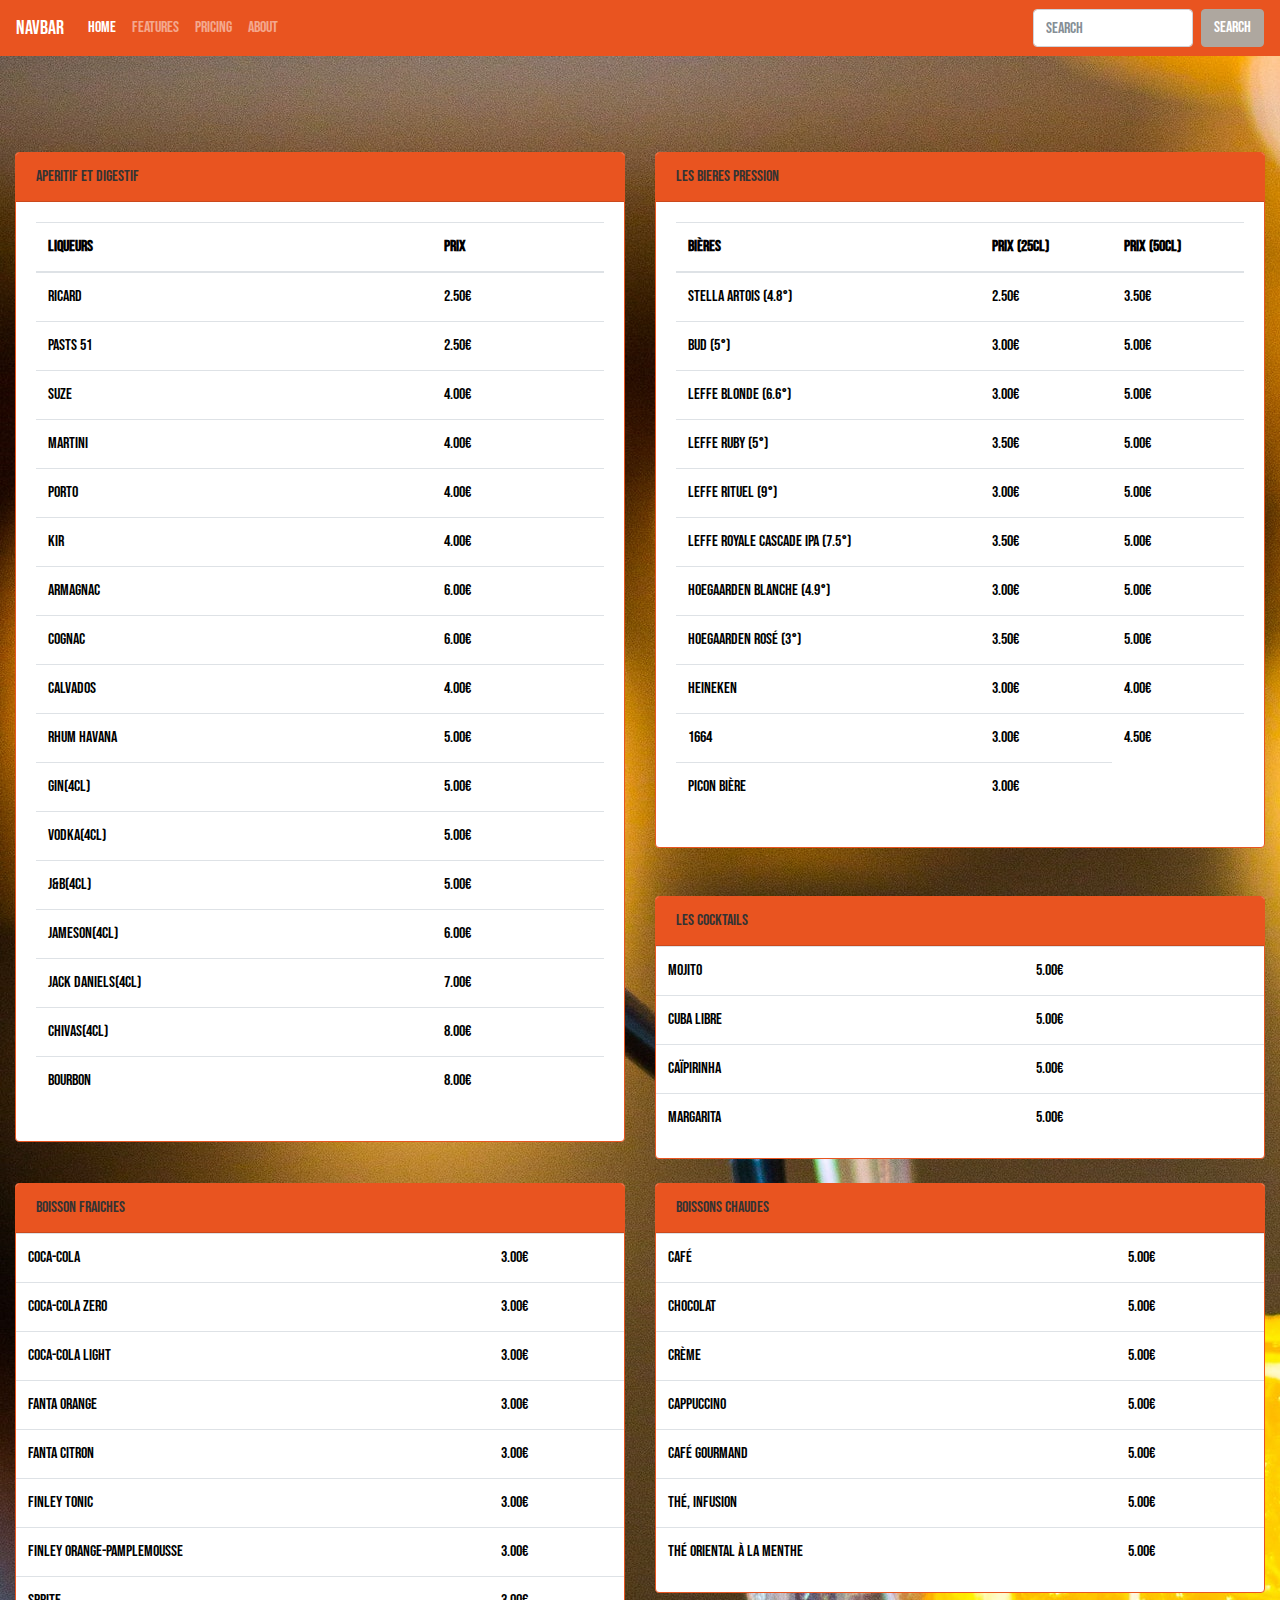
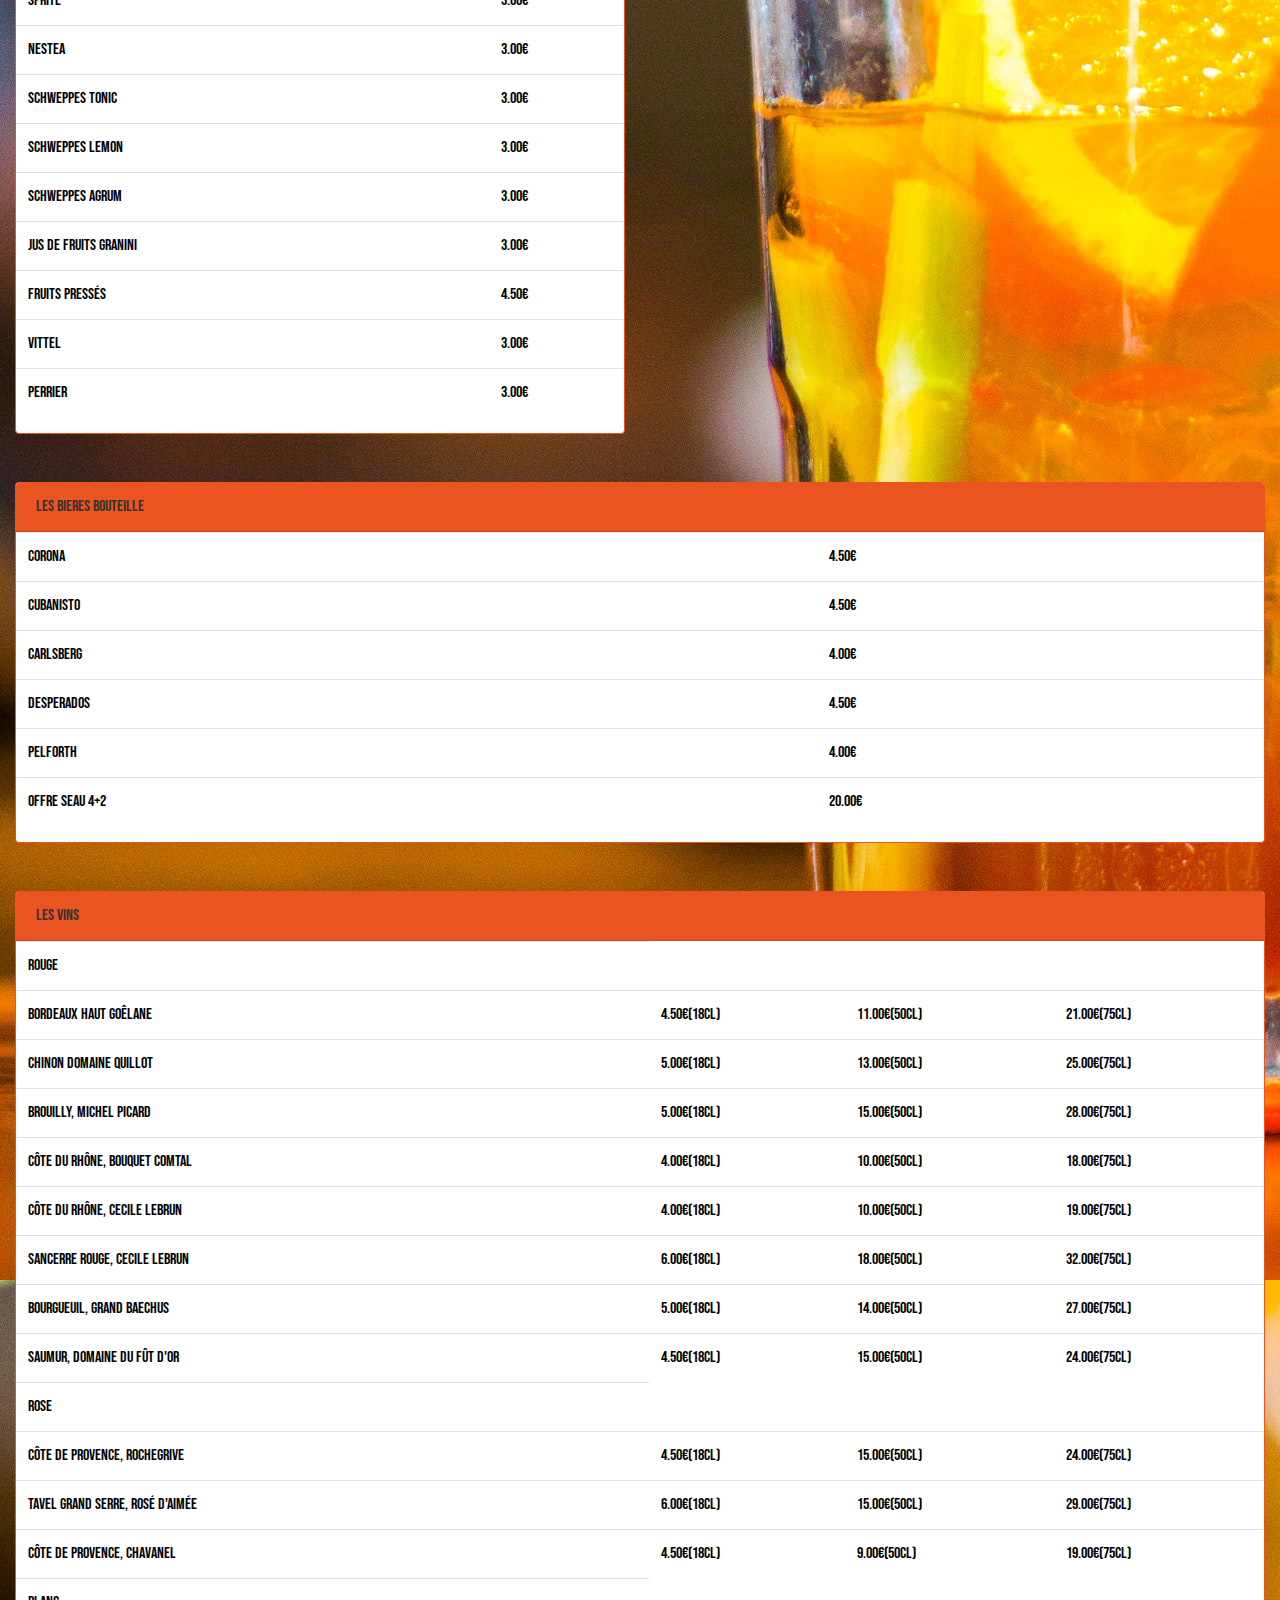
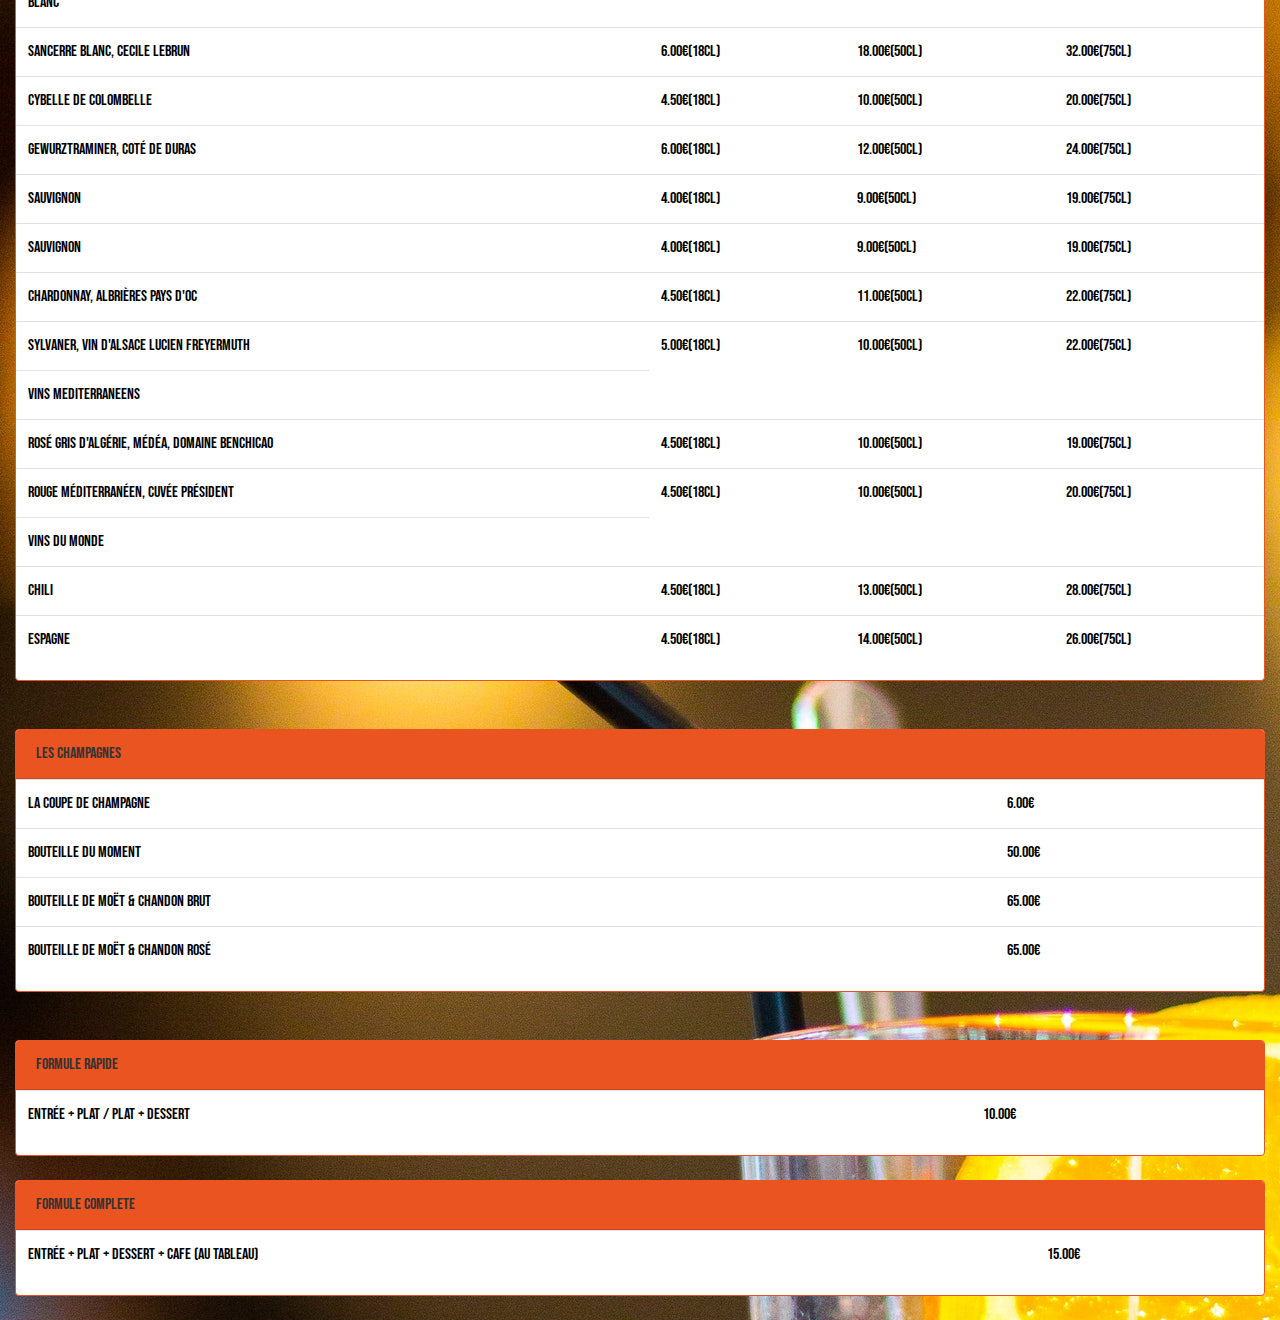
==== roidumarche-1/carte/index.html @ d78ceb8d "roidumarche" ====
<!DOCTYPE html>
<html>
<head>
	<meta charset="utf-8">


	<link rel="stylesheet" type="text/css"href="css/bootstrap.css">
	<link href="https://fonts.googleapis.com/css?family=Bebas+Neue&display=swap" rel="stylesheet">
	<title>Carte</title>
</head>

<body>

	<nav class="navbar navbar-expand-lg navbar-dark bg-primary">
		<a class="navbar-brand" href="#">Navbar</a>
		<button class="navbar-toggler" type="button" data-toggle="collapse" data-target="#navbarColor01" aria-controls="navbarColor01" aria-expanded="false" aria-label="Toggle navigation">
			<span class="navbar-toggler-icon"></span>
		</button>

		<div class="collapse navbar-collapse" id="navbarColor01">
			<ul class="navbar-nav mr-auto">
				<li class="nav-item active">
					<a class="nav-link" href="#">Home <span class="sr-only">(current)</span></a>
				</li>
				<li class="nav-item">
					<a class="nav-link" href="#">Features</a>
				</li>
				<li class="nav-item">
					<a class="nav-link" href="#">Pricing</a>
				</li>
				<li class="nav-item">
					<a class="nav-link" href="#">About</a>
				</li>
			</ul>
			<form class="form-inline my-2 my-lg-0">
				<input class="form-control mr-sm-2" type="text" placeholder="Search">
				<button class="btn btn-secondary my-2 my-sm-0" type="submit">Search</button>
			</form>
		</div>
	</nav>
	<div class="container-fluid">
		<br>
		<br>
		<br>
		<br>
		<!--première collone-->
		<section class="row">
			<div class="  col-md-11.5 col-lg-6 col-12">
				<div class="card border-primary">
					<div class="card-header">APERITIF ET DIGESTIF</div>
					<div class="card-body" id="liqueurs">

						<table class="table table-hover" >
							<thead>
								<tr>
									<th scope="col">Liqueurs</th>
									<th scope="col">Prix</th>
								</tr>
							</thead>
							<tbody>  
								<tr>
									<td>Ricard</td>
									<td>2.50€</td>
								</tr>
								<tr>
									<td>Pasts 51</td>
									<td>2.50€</td>
								</tr>
								<tr>
									<td>Suze</td>
									<td>4.00€</td>
								</tr>
								<tr>
									<td>Martini</td>
									<td>4.00€</td>
								</tr>
								<tr>
									<td>Porto</td>
									<td>4.00€</td>
								</tr>
								<tr>
									<td>Kir</td>
									<td>4.00€</td>
								</tr>
								<tr>
									<td>Armagnac</td>
									<td>6.00€</td>
								</tr>
								<tr>
									<td>Cognac</td>
									<td>6.00€</td>
								</tr>
								<tr>
									<td>calvados</td>
									<td>4.00€</td>
								</tr>
								<tr>
									<td>Rhum Havana</td>
									<td>5.00€</td>
								</tr>
								<tr>
									<td>Gin(4cl)</td>
									<td>5.00€</td>
								</tr>
								<tr>
									<td>Vodka(4cl)</td>
									<td>5.00€</td>
								</tr>
								<tr>
									<td>J&B(4cl)</td>
									<td>5.00€</td>
								</tr>
								<tr>
									<td>Jameson(4cl)</td>
									<td>6.00€</td>
								</tr>
								<tr>
									<td>Jack daniels(4cl)</td>
									<td>7.00€</td>
								</tr>
								<tr>
									<td>Chivas(4cl)</td>
									<td>8.00€</td>
								</tr>
								<tr>
									<td>Bourbon</td>
									<td>8.00€</td>
								</tr>
							</tbody>
						</table>
					</div>
				</div>
			</div>
			<br>
			<br>
			<br>
			<!--deuxieme collone-->
			<div class=" col-lg-6 col-md-11.5 col-12" >
				<div class="card border-primary">
					<div class="card-header">LES BIERES PRESSION</div>
					<div class="card-body">

						<table class="table table-hover">
							<thead>
								<tr>
									<th scope="col">Bières</th>
									<th scope="col">Prix (25cl)</th>
									<th scope="col">Prix (50cl)</th>
								</tr>
							</thead>
							<tbody>

								<tr>
									<td>Stella Artois (4.8°)</td>
									<td>2.50€</td>
									<td>3.50€</td>
								</tr>
								<tr>
									<td>Bud (5°)</td>
									<td>3.00€</td>
									<td>5.00€</td>
								</tr>
								<tr>
									<td>Leffe Blonde (6.6°)</td>
									<td>3.00€</td>
									<td>5.00€</td>
								</tr>
								<tr>
									<td>Leffe Ruby (5°)</td>
									<td>3.50€</td>
									<td>5.00€</td>
								</tr>
								<tr>
									<td>Leffe Rituel (9°)</td>
									<td>3.00€</td>
									<td>5.00€</td>
								</tr>
								<tr>
									<td>Leffe Royale Cascade IPA (7.5°)</td>
									<td>3.50€</td>
									<td>5.00€</td>
								</tr>
								<tr>
									<td>Hoegaarden Blanche (4.9°)</td>
									<td>3.00€</td>
									<td>5.00€</td>
								</tr>
								<tr>
									<td>Hoegaarden Rosé (3°)</td>
									<td>3.50€</td>
									<td>5.00€</td>
								</tr>
								<tr>
									<td>Heineken</td>
									<td>3.00€</td>
									<td>4.00€</td>
								</tr>
								<tr>
									<td>1664</td>
									<td>3.00€</td>
									<td>4.50€</td>
								</tr>
								<tr>
									<td>Picon Bière</td>
									<td>3.00€</td>
								</tr>
							</tbody>
						</table>

					</div>
				</div>
				<br>
				<br>
				<!-- troisième colonne -->
				<div class="card border-primary" >
					<div class="card-header">LES COCKTAILS</div>
					<table class="table table-hover">
						<tbody>

							<tr>
								<td>Mojito</td>
								<td>5.00€</td>
							</tr>
							<tr>
								<td>Cuba Libre</td>
								<td>5.00€</td>
							</tr>
							<tr>
								<td>Caïpirinha</td>
								<td>5.00€</td>
							</tr>
							<tr>
								<td>Margarita</td>
								<td>5.00€</td>
							</tr>
						</div>
					</table>
				</section>
				<br>
				<!-- quatrième colonne -->
				<section class="row">
					<div class=" col-lg-6 col-md-11.5 col-12">
						<div class="card border-primary">
							<div class="card-header">BOISSON FRAICHES</div>
							<table class="table table-hover">
								<tbody>
									<tr>
										<td>Coca-Cola</td>
										<td>3.00€</td>
									</tr>
									<tr>
										<td>Coca-Cola Zero</td>
										<td>3.00€</td>
									</tr>
									<tr>
										<td>Coca-Cola Light</td>
										<td>3.00€</td>
									</tr>
									<tr>
										<td>Fanta Orange</td>
										<td>3.00€</td>
									</tr>
									<tr>
										<td>Fanta Citron</td>
										<td>3.00€</td>
									</tr>
									<tr>
										<td>Finley Tonic</td>
										<td>3.00€</td>
									</tr>
									<tr>
										<td>Finley Orange-Pamplemousse</td>
										<td>3.00€</td>
									</tr>
									<tr>
										<td>Sprite</td>
										<td>3.00€</td>
									</tr>
									<tr>
										<td>Nestea</td>
										<td>3.00€</td>
									</tr>
									<tr>
										<td>Schweppes Tonic</td>
										<td>3.00€</td>
									</tr>
									<tr>
										<td>Schweppes Lemon</td>
										<td>3.00€</td>
									</tr>
									<tr>
										<td>Schweppes Agrum</td>
										<td>3.00€</td>
									</tr>
									<tr>
										<td>Jus de fruits Granini</td>
										<td>3.00€</td>
									</tr>
									<tr>
										<td>Fruits Pressés</td>
										<td>4.50€</td>
									</tr>
									<tr>
										<td>Vittel</td>
										<td>3.00€</td>
									</tr>
									<tr>
										<td>Perrier</td>
										<td>3.00€</td>
									</tr>

								</tbody>
							</table>
						</div>
						<br>
						<br>
					</div>
					<!-- cinquième colonne -->
					<div class=" col-lg-6 col-md-11.5 col-12" >
						<div class="card border-primary">
							<div class="card-header">BOISSONS CHAUDES</div>

							<table class="table table-hover">
								<tbody>
									<tr>
										<td>Café</td>
										<td>5.00€</td>
									</tr>
									<tr>
										<td>Chocolat</td>
										<td>5.00€</td>
									</tr>
									<tr>
										<td>Crème</td>
										<td>5.00€</td>
									</tr>
									<tr>
										<td>Cappuccino</td>
										<td>5.00€</td>
									</tr>
									<tr>
										<td>Café gourmand</td>
										<td>5.00€</td>
									</tr>
									<tr>
										<td>Thé, Infusion</td>
										<td>5.00€</td>
									</tr>
									<tr>
										<td>Thé Oriental à la menthe</td>
										<td>5.00€</td>
									</tr>
								</tbody>
							</table>
						</div> 
					</div>
											
				</section>
                    <!-- sixième  colonne -->
                    <section class="row">
                    	<div class=" col-lg-12 col-md-11.5 col-12">
                            <div class="card border-primary" >
							<div class="card-header">LES BIERES BOUTEILLE</div>
							<table class="table table-hover">
								<tbody>

									<tr>
										<td>Corona </td>
										<td>4.50€</td>
									</tr>
									<tr>
										<td>Cubanisto</td>
										<td>4.50€</td>
									</tr>
									<tr>
										<td>Carlsberg</td>
										<td>4.00€</td>
									</tr>
									<tr>
										<td>Desperados</td>
										<td>4.50€</td>
									</tr>
									<tr>
										<td>Pelforth</td>
										<td>4.00€</td>
									</tr>
									<tr>
										<td>OFFRE SEAU 4+2</td>
										<td>20.00€</td>
									</tr>

								</table>
							</div>
							<br>
							<br>
							<div class=" col-lg-12 col-md-11.5 col-12" >
								</div>
								<div class="card border-primary" >
										<div class="card-header">LES VINS</div>
										<table class="table table-hover " width="100%">
											<tbody>

												<tr>
													<td>ROUGE</td>
												</tr>
												<tr>
													<td>Bordeaux Haut Goêlane</td>
													<td>4.50€(18cl)</td>
													<td>11.00€(50cl)</td>
													<td>21.00€(75cl)</td>
												</tr>
												<tr>
													<td>Chinon Domaine Quillot</td>
													<td>5.00€(18cl)</td>
													<td>13.00€(50cl)</td>
													<td>25.00€(75cl)</td>
												</tr>
												<tr>
													<td>Brouilly, Michel Picard</td>
													<td>5.00€(18cl)</td>
													<td>15.00€(50cl)</td>
													<td>28.00€(75cl)</td>
												</tr>
												<tr>
													<td>Côte du Rhône, Bouquet Comtal</td>
													<td>4.00€(18cl)</td>
													<td>10.00€(50cl)</td>
													<td>18.00€(75cl)</td>
												</tr>
												<tr>

													<td>Côte du Rhône, Cecile Lebrun</td>
													<td>4.00€(18cl)</td>
													<td>10.00€(50cl)</td>
													<td>19.00€(75cl)</td>
												</tr>
												<tr>
													<td>Sancerre rouge, Cecile Lebrun</td>
													<td>6.00€(18cl)</td>
													<td>18.00€(50cl)</td>
													<td>32.00€(75cl)</td>
												</tr>
												<tr>
													<td>Bourgueuil, Grand Baechus</td>
													<td>5.00€(18cl)</td>
													<td>14.00€(50cl)</td>
													<td>27.00€(75cl)</td>
												</tr>
												<tr>
													<td>Saumur, Domaine du fût d'or</td>
													<td>4.50€(18cl)</td>
													<td>15.00€(50cl)</td>
													<td>24.00€(75cl)</td>
												</tr>
												<tr>
													<td>ROSE</td>
												</tr>
												<tr>
													<td>Côte de Provence, Rochegrive</td>
													<td>4.50€(18cl)</td>
													<td>15.00€(50cl)</td>
													<td>24.00€(75cl)</td>
												</tr>
												<tr>
													<td>Tavel Grand Serre, Rosé d'aimée</td>
													<td>6.00€(18cl)</td>
													<td>15.00€(50cl)</td>
													<td>29.00€(75cl)</td>

												</tr>
												<tr>
													<td>Côte de Provence, Chavanel</td>
													<td>4.50€(18cl)</td>
													<td>9.00€(50cl)</td>
													<td>19.00€(75cl)</td>
												</tr>
												<tr>
													<td>BLANC</td>
												</tr>
												<tr>
													<td>Sancerre blanc, Cecile Lebrun</td>
													<td>6.00€(18cl)</td>
													<td>18.00€(50cl)</td>
													<td>32.00€(75cl)</td>
												</tr>
												<tr>
													<td>Cybelle de Colombelle</td>
													<td>4.50€(18cl)</td>
													<td>10.00€(50cl)</td>
													<td>20.00€(75cl)</td>
												</tr>
												<tr>
													<td>Gewurztraminer, Coté de Duras</td>
													<td>6.00€(18cl)</td>
													<td>12.00€(50cl)</td>
													<td>24.00€(75cl)</td>
												</tr>
												<tr>
													<td>Sauvignon</td>
													<td>4.00€(18cl)</td>
													<td>9.00€(50cl)</td>
													<td>19.00€(75cl)</td>

												</tr>
												<tr>
													<td>Sauvignon</td>
													<td>4.00€(18cl)</td>
													<td>9.00€(50cl)</td>
													<td>19.00€(75cl)</td>

												</tr>
												<tr>
													<td>Chardonnay, Albrières Pays d'OC</td>
													<td>4.50€(18cl)</td>
													<td>11.00€(50cl)</td>
													<td>22.00€(75cl)</td>

												</tr>
												<tr>
													<td>Sylvaner, Vin d'Alsace Lucien Freyermuth</td>
													<td>5.00€(18cl)</td>
													<td>10.00€(50cl)</td>
													<td>22.00€(75cl)</td>
												</tr>
												<tr>
													<td>VINS MEDITERRANEENS</td>

												</tr>
												<tr>
													<td>Rosé gris d'Algérie, Médéa, Domaine Benchicao</td>
													<td>4.50€(18cl)</td>
													<td>10.00€(50cl)</td>
													<td>19.00€(75cl)</td>
												</tr>
												<tr>
													<td>Rouge Méditerranéen, Cuvée Président</td>
													<td>4.50€(18cl)</td>
													<td>10.00€(50cl)</td>
													<td>20.00€(75cl)</td>
												</tr>
												<tr>
													<td>VINS DU MONDE</td>
												</tr>
												<tr>
													<td>Chili</td>
													<td>4.50€(18cl)</td>
													<td>13.00€(50cl)</td>
													<td>28.00€(75cl)</td>
												</tr>
												<tr>
													<td>Espagne</td>
													<td>4.50€(18cl)</td>
													<td>14.00€(50cl)</td>
													<td>26.00€(75cl)</td>
												</tr>

											</table>
										</div>
										<br>
										<br>
                    </section>
									<!-- septième colonne -->
									<section class="row">
										<div class=" col-lg-12 col-md-11.5 col-12">
										<div class="card border-primary" >
											<div class="card-header">LES CHAMPAGNES</div>
											<table class="table table-hover">
												<tbody>

													<tr>
														<td>La coupe de champagne</td>
														<td>6.00€</td>
													</tr>
													<tr>
														<td>Bouteille du moment</td>
														<td>50.00€</td>
													</tr>
													<tr>
														<td>Bouteille de Moët & Chandon brut</td>
														<td>65.00€</td>
													</tr>
													<tr>
														<td>Bouteille de Moët & Chandon rosé</td>
														<td>65.00€</td>
													</tr>
												</table>
											</div>
											<br>
											<br>
									</section>
											<!-- huitième colonne -->
											<section class="row">
												<div class=" col-lg-12 col-md-11.5 col-12" >
													<div class="card border-primary">
														<div class="card-header">FORMULE RAPIDE</div>
														<table class="table table-hover" width="100%">
															<tbody>
																<tr>
																	<td>Entrée + Plat / Plat + Dessert</td>
																	<td>10.00€</td>
																</tr>
															</tbody>
														</table>
													</div>
													<br>
												</div>
											</section>
											<section class="row" id="formules">
												<div class=" col-lg-12 col-md-11.5 col-12"width="100%" >
													<div class="card border-primary" width="100%">
														<div class="card-header">FORMULE COMPLETE</div>
														<table class="table table-hover" width="100%">
															<tbody>
																<tr>
																	<td>Entrée + Plat + Dessert + CAFE (Au Tableau)</td>
																	<td>15.00€</td>
																</tr>
															</tbody>
														</table>
													</div>
													<br>
												</div>


												</html>
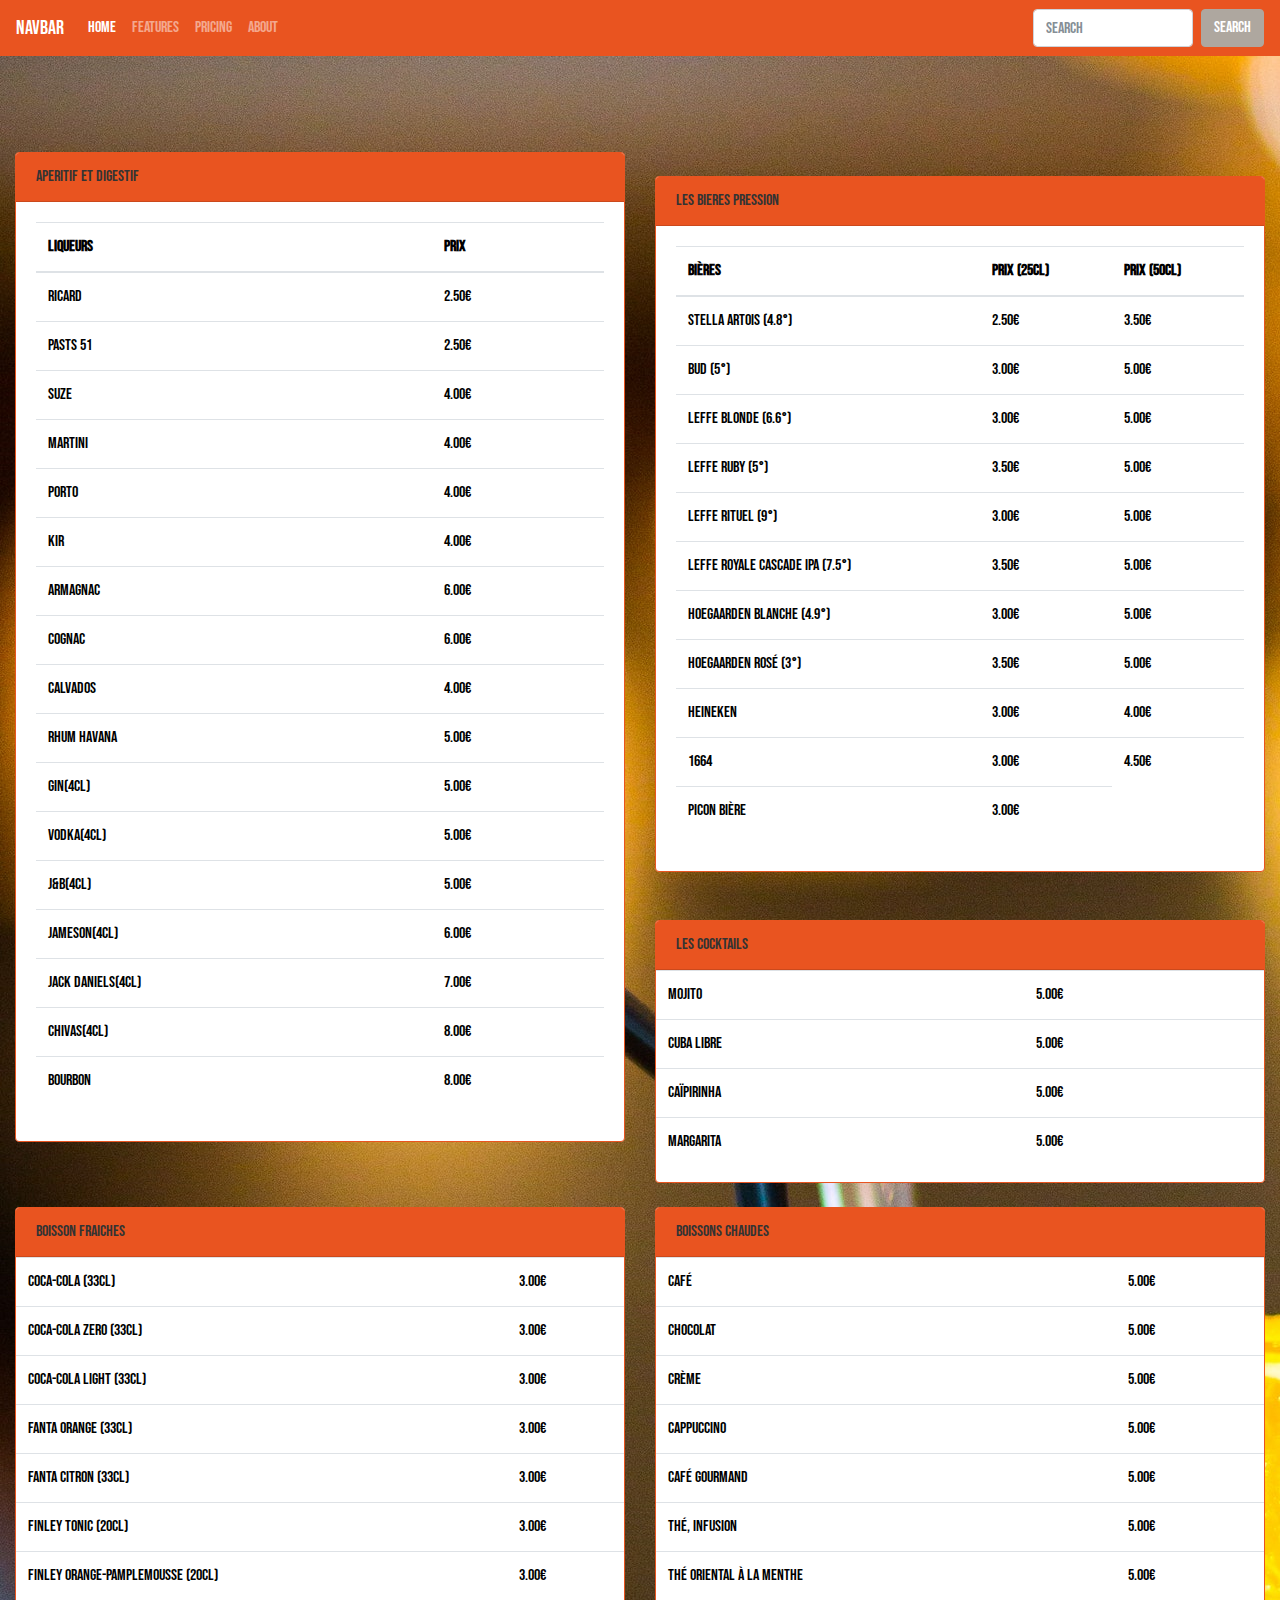
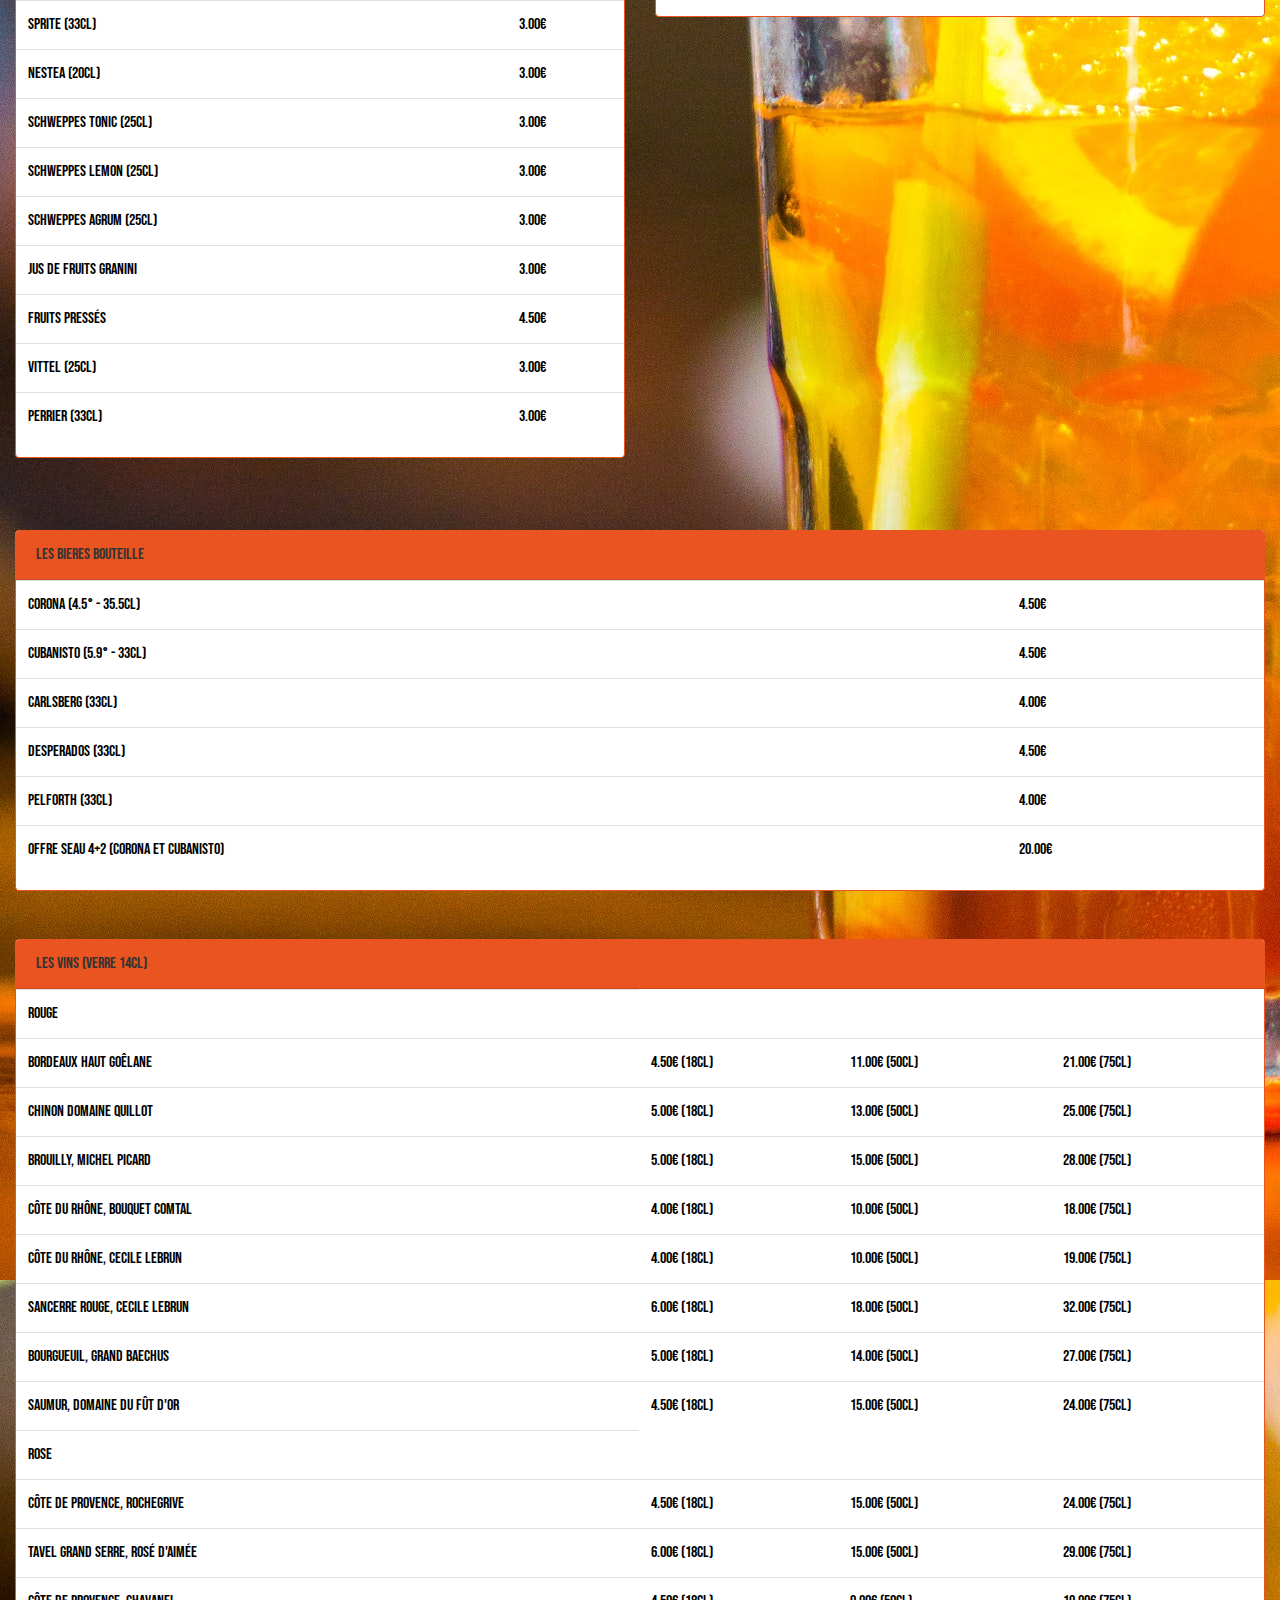
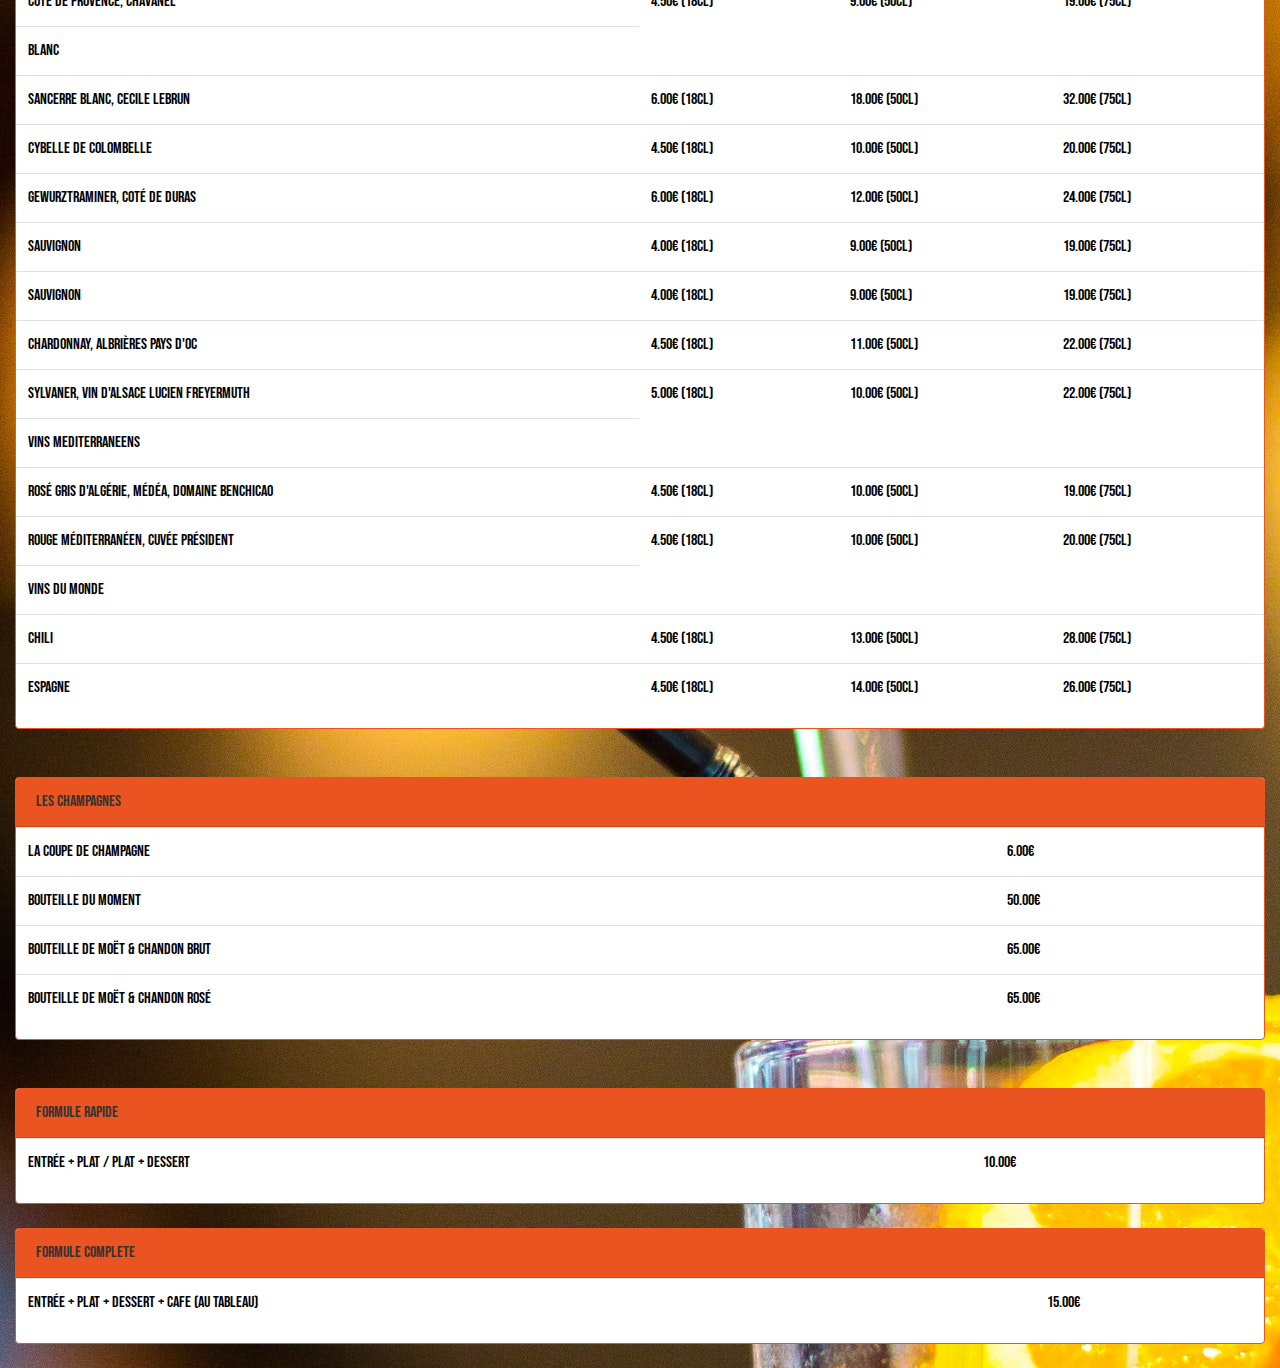
==== commit 099936b2: "ISSUE-#3 Rajout des (cl) et des espaces dans le responsive" ====
--- a/roidumarche-1/carte/index.html
+++ b/roidumarche-1/carte/index.html
@@ -132,10 +132,9 @@
 				</div>
 			</div>
 			<br>
-			<br>
-			<br>
 			<!--deuxieme collone-->
 			<div class=" col-lg-6 col-md-11.5 col-12" >
+				<br>
 				<div class="card border-primary">
 					<div class="card-header">LES BIERES PRESSION</div>
 					<div class="card-body">
@@ -245,51 +244,51 @@
 							<table class="table table-hover">
 								<tbody>
 									<tr>
-										<td>Coca-Cola</td>
-										<td>3.00€</td>
-									</tr>
-									<tr>
-										<td>Coca-Cola Zero</td>
-										<td>3.00€</td>
-									</tr>
-									<tr>
-										<td>Coca-Cola Light</td>
-										<td>3.00€</td>
-									</tr>
-									<tr>
-										<td>Fanta Orange</td>
-										<td>3.00€</td>
-									</tr>
-									<tr>
-										<td>Fanta Citron</td>
-										<td>3.00€</td>
-									</tr>
-									<tr>
-										<td>Finley Tonic</td>
-										<td>3.00€</td>
-									</tr>
-									<tr>
-										<td>Finley Orange-Pamplemousse</td>
-										<td>3.00€</td>
-									</tr>
-									<tr>
-										<td>Sprite</td>
-										<td>3.00€</td>
-									</tr>
-									<tr>
-										<td>Nestea</td>
-										<td>3.00€</td>
-									</tr>
-									<tr>
-										<td>Schweppes Tonic</td>
-										<td>3.00€</td>
-									</tr>
-									<tr>
-										<td>Schweppes Lemon</td>
-										<td>3.00€</td>
-									</tr>
-									<tr>
-										<td>Schweppes Agrum</td>
+										<td>Coca-Cola (33cl)</td>
+										<td>3.00€</td>
+									</tr>
+									<tr>
+										<td>Coca-Cola Zero (33cl)</td>
+										<td>3.00€</td>
+									</tr>
+									<tr>
+										<td>Coca-Cola Light (33cl)</td>
+										<td>3.00€</td>
+									</tr>
+									<tr>
+										<td>Fanta Orange (33cl)</td>
+										<td>3.00€</td>
+									</tr>
+									<tr>
+										<td>Fanta Citron (33cl)</td>
+										<td>3.00€</td>
+									</tr>
+									<tr>
+										<td>Finley Tonic (20cl)</td>
+										<td>3.00€</td>
+									</tr>
+									<tr>
+										<td>Finley Orange-Pamplemousse (20cl)</td>
+										<td>3.00€</td>
+									</tr>
+									<tr>
+										<td>Sprite (33cl)</td>
+										<td>3.00€</td>
+									</tr>
+									<tr>
+										<td>Nestea (20cl)</td>
+										<td>3.00€</td>
+									</tr>
+									<tr>
+										<td>Schweppes Tonic (25cl)</td>
+										<td>3.00€</td>
+									</tr>
+									<tr>
+										<td>Schweppes Lemon (25cl)</td>
+										<td>3.00€</td>
+									</tr>
+									<tr>
+										<td>Schweppes Agrum (25cl)</td>
 										<td>3.00€</td>
 									</tr>
 									<tr>
@@ -301,11 +300,11 @@
 										<td>4.50€</td>
 									</tr>
 									<tr>
-										<td>Vittel</td>
-										<td>3.00€</td>
-									</tr>
-									<tr>
-										<td>Perrier</td>
+										<td>Vittel (25cl)</td>
+										<td>3.00€</td>
+									</tr>
+									<tr>
+										<td>Perrier (33cl)</td>
 										<td>3.00€</td>
 									</tr>
 
@@ -315,6 +314,7 @@
 						<br>
 						<br>
 					</div>
+					<br>
 					<!-- cinquième colonne -->
 					<div class=" col-lg-6 col-md-11.5 col-12" >
 						<div class="card border-primary">
@@ -356,6 +356,7 @@
 					</div>
 											
 				</section>
+				<br>
                     <!-- sixième  colonne -->
                     <section class="row">
                     	<div class=" col-lg-12 col-md-11.5 col-12">
@@ -365,27 +366,27 @@
 								<tbody>
 
 									<tr>
-										<td>Corona </td>
+										<td>Corona (4.5° - 35.5cl)</td>
 										<td>4.50€</td>
 									</tr>
 									<tr>
-										<td>Cubanisto</td>
+										<td>Cubanisto (5.9° - 33cl)</td>
 										<td>4.50€</td>
 									</tr>
 									<tr>
-										<td>Carlsberg</td>
+										<td>Carlsberg (33cl)</td>
 										<td>4.00€</td>
 									</tr>
 									<tr>
-										<td>Desperados</td>
+										<td>Desperados (33cl)</td>
 										<td>4.50€</td>
 									</tr>
 									<tr>
-										<td>Pelforth</td>
+										<td>Pelforth (33cl)</td>
 										<td>4.00€</td>
 									</tr>
 									<tr>
-										<td>OFFRE SEAU 4+2</td>
+										<td>OFFRE SEAU 4+2 (Corona et Cubanisto)</td>
 										<td>20.00€</td>
 									</tr>
 
@@ -396,7 +397,7 @@
 							<div class=" col-lg-12 col-md-11.5 col-12" >
 								</div>
 								<div class="card border-primary" >
-										<div class="card-header">LES VINS</div>
+										<div class="card-header">LES VINS (verre 14cl)</div>
 										<table class="table table-hover " width="100%">
 											<tbody>
 
@@ -405,122 +406,122 @@
 												</tr>
 												<tr>
 													<td>Bordeaux Haut Goêlane</td>
-													<td>4.50€(18cl)</td>
-													<td>11.00€(50cl)</td>
-													<td>21.00€(75cl)</td>
+													<td>4.50€ (18cl)</td>
+													<td>11.00€ (50cl)</td>
+													<td>21.00€ (75cl)</td>
 												</tr>
 												<tr>
 													<td>Chinon Domaine Quillot</td>
-													<td>5.00€(18cl)</td>
-													<td>13.00€(50cl)</td>
-													<td>25.00€(75cl)</td>
+													<td>5.00€ (18cl)</td>
+													<td>13.00€ (50cl)</td>
+													<td>25.00€ (75cl)</td>
 												</tr>
 												<tr>
 													<td>Brouilly, Michel Picard</td>
-													<td>5.00€(18cl)</td>
-													<td>15.00€(50cl)</td>
-													<td>28.00€(75cl)</td>
+													<td>5.00€ (18cl)</td>
+													<td>15.00€ (50cl)</td>
+													<td>28.00€ (75cl)</td>
 												</tr>
 												<tr>
 													<td>Côte du Rhône, Bouquet Comtal</td>
-													<td>4.00€(18cl)</td>
-													<td>10.00€(50cl)</td>
-													<td>18.00€(75cl)</td>
+													<td>4.00€ (18cl)</td>
+													<td>10.00€ (50cl)</td>
+													<td>18.00€ (75cl)</td>
 												</tr>
 												<tr>
 
 													<td>Côte du Rhône, Cecile Lebrun</td>
-													<td>4.00€(18cl)</td>
-													<td>10.00€(50cl)</td>
-													<td>19.00€(75cl)</td>
+													<td>4.00€ (18cl)</td>
+													<td>10.00€ (50cl)</td>
+													<td>19.00€ (75cl)</td>
 												</tr>
 												<tr>
 													<td>Sancerre rouge, Cecile Lebrun</td>
-													<td>6.00€(18cl)</td>
-													<td>18.00€(50cl)</td>
-													<td>32.00€(75cl)</td>
+													<td>6.00€ (18cl)</td>
+													<td>18.00€ (50cl)</td>
+													<td>32.00€ (75cl)</td>
 												</tr>
 												<tr>
 													<td>Bourgueuil, Grand Baechus</td>
-													<td>5.00€(18cl)</td>
-													<td>14.00€(50cl)</td>
-													<td>27.00€(75cl)</td>
+													<td>5.00€ (18cl)</td>
+													<td>14.00€ (50cl)</td>
+													<td>27.00€ (75cl)</td>
 												</tr>
 												<tr>
 													<td>Saumur, Domaine du fût d'or</td>
-													<td>4.50€(18cl)</td>
-													<td>15.00€(50cl)</td>
-													<td>24.00€(75cl)</td>
+													<td>4.50€ (18cl)</td>
+													<td>15.00€ (50cl)</td>
+													<td>24.00€ (75cl)</td>
 												</tr>
 												<tr>
 													<td>ROSE</td>
 												</tr>
 												<tr>
 													<td>Côte de Provence, Rochegrive</td>
-													<td>4.50€(18cl)</td>
-													<td>15.00€(50cl)</td>
-													<td>24.00€(75cl)</td>
+													<td>4.50€ (18cl)</td>
+													<td>15.00€ (50cl)</td>
+													<td>24.00€ (75cl)</td>
 												</tr>
 												<tr>
 													<td>Tavel Grand Serre, Rosé d'aimée</td>
-													<td>6.00€(18cl)</td>
-													<td>15.00€(50cl)</td>
-													<td>29.00€(75cl)</td>
+													<td>6.00€ (18cl)</td>
+													<td>15.00€ (50cl)</td>
+													<td>29.00€ (75cl)</td>
 
 												</tr>
 												<tr>
 													<td>Côte de Provence, Chavanel</td>
-													<td>4.50€(18cl)</td>
-													<td>9.00€(50cl)</td>
-													<td>19.00€(75cl)</td>
+													<td>4.50€ (18cl)</td>
+													<td>9.00€ (50cl)</td>
+													<td>19.00€ (75cl)</td>
 												</tr>
 												<tr>
 													<td>BLANC</td>
 												</tr>
 												<tr>
 													<td>Sancerre blanc, Cecile Lebrun</td>
-													<td>6.00€(18cl)</td>
-													<td>18.00€(50cl)</td>
-													<td>32.00€(75cl)</td>
+													<td>6.00€ (18cl)</td>
+													<td>18.00€ (50cl)</td>
+													<td>32.00€ (75cl)</td>
 												</tr>
 												<tr>
 													<td>Cybelle de Colombelle</td>
-													<td>4.50€(18cl)</td>
-													<td>10.00€(50cl)</td>
-													<td>20.00€(75cl)</td>
+													<td>4.50€ (18cl)</td>
+													<td>10.00€ (50cl)</td>
+													<td>20.00€ (75cl)</td>
 												</tr>
 												<tr>
 													<td>Gewurztraminer, Coté de Duras</td>
-													<td>6.00€(18cl)</td>
-													<td>12.00€(50cl)</td>
-													<td>24.00€(75cl)</td>
+													<td>6.00€ (18cl)</td>
+													<td>12.00€ (50cl)</td>
+													<td>24.00€ (75cl)</td>
 												</tr>
 												<tr>
 													<td>Sauvignon</td>
-													<td>4.00€(18cl)</td>
-													<td>9.00€(50cl)</td>
-													<td>19.00€(75cl)</td>
+													<td>4.00€ (18cl)</td>
+													<td>9.00€ (50cl)</td>
+													<td>19.00€ (75cl)</td>
 
 												</tr>
 												<tr>
 													<td>Sauvignon</td>
-													<td>4.00€(18cl)</td>
-													<td>9.00€(50cl)</td>
-													<td>19.00€(75cl)</td>
+													<td>4.00€ (18cl)</td>
+													<td>9.00€ (50cl)</td>
+													<td>19.00€ (75cl)</td>
 
 												</tr>
 												<tr>
 													<td>Chardonnay, Albrières Pays d'OC</td>
-													<td>4.50€(18cl)</td>
-													<td>11.00€(50cl)</td>
-													<td>22.00€(75cl)</td>
+													<td>4.50€ (18cl)</td>
+													<td>11.00€ (50cl)</td>
+													<td>22.00€ (75cl)</td>
 
 												</tr>
 												<tr>
 													<td>Sylvaner, Vin d'Alsace Lucien Freyermuth</td>
-													<td>5.00€(18cl)</td>
-													<td>10.00€(50cl)</td>
-													<td>22.00€(75cl)</td>
+													<td>5.00€ (18cl)</td>
+													<td>10.00€ (50cl)</td>
+													<td>22.00€ (75cl)</td>
 												</tr>
 												<tr>
 													<td>VINS MEDITERRANEENS</td>
@@ -528,30 +529,30 @@
 												</tr>
 												<tr>
 													<td>Rosé gris d'Algérie, Médéa, Domaine Benchicao</td>
-													<td>4.50€(18cl)</td>
-													<td>10.00€(50cl)</td>
-													<td>19.00€(75cl)</td>
+													<td>4.50€ (18cl)</td>
+													<td>10.00€ (50cl)</td>
+													<td>19.00€ (75cl)</td>
 												</tr>
 												<tr>
 													<td>Rouge Méditerranéen, Cuvée Président</td>
-													<td>4.50€(18cl)</td>
-													<td>10.00€(50cl)</td>
-													<td>20.00€(75cl)</td>
+													<td>4.50€ (18cl)</td>
+													<td>10.00€ (50cl)</td>
+													<td>20.00€ (75cl)</td>
 												</tr>
 												<tr>
 													<td>VINS DU MONDE</td>
 												</tr>
 												<tr>
 													<td>Chili</td>
-													<td>4.50€(18cl)</td>
-													<td>13.00€(50cl)</td>
-													<td>28.00€(75cl)</td>
+													<td>4.50€ (18cl)</td>
+													<td>13.00€ (50cl)</td>
+													<td>28.00€ (75cl)</td>
 												</tr>
 												<tr>
 													<td>Espagne</td>
-													<td>4.50€(18cl)</td>
-													<td>14.00€(50cl)</td>
-													<td>26.00€(75cl)</td>
+													<td>4.50€ (18cl)</td>
+													<td>14.00€ (50cl)</td>
+													<td>26.00€ (75cl)</td>
 												</tr>
 
 											</table>
